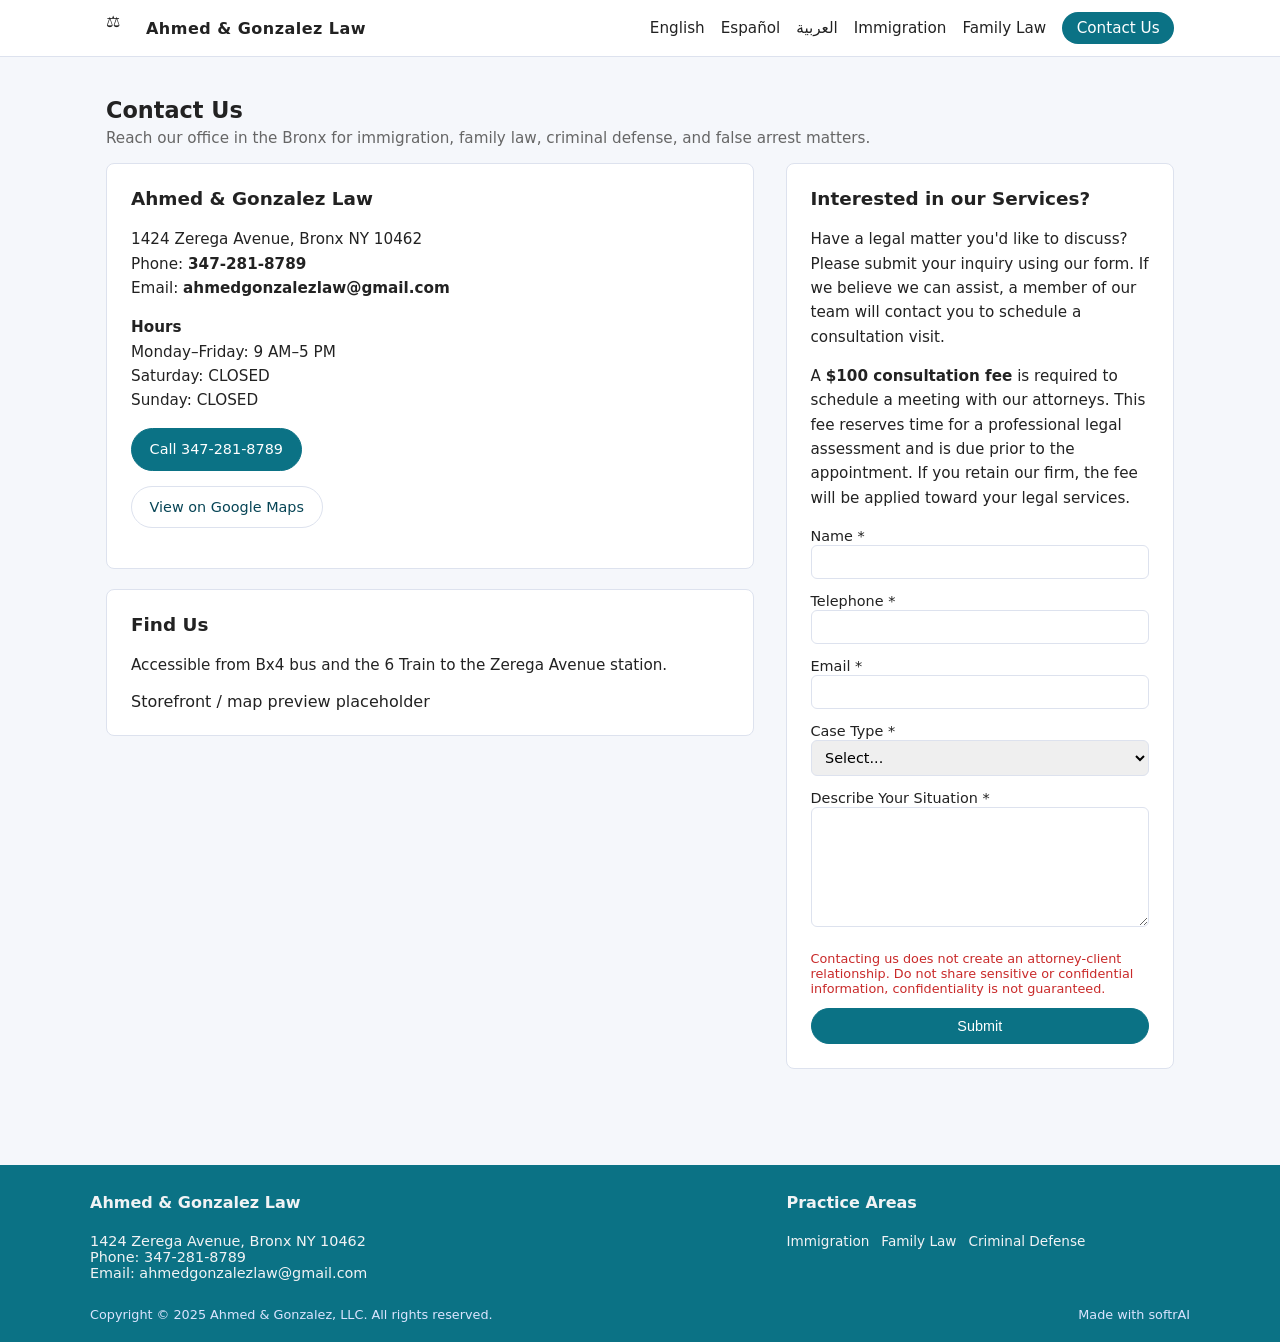
==== contact.html @ 49f2b32b "Add contact.html for Contact Us page This file contains the complete HTML structure for the Contact " ====
<!DOCTYPE html>
<html lang="en">
<head>
  <meta charset="UTF-8">
  <title>Contact Us – Ahmed & Gonzalez Law</title>
  <link rel="stylesheet" href="style.css">
</head>
<body>
<header>
  <div class="navbar">
    <div class="brand">
      <div class="brand-icon">⚖️</div>
      <div class="brand-title">Ahmed & Gonzalez Law</div>
    </div>
    <nav class="nav-links">
      <a href="index.html">English</a>
      <a href="index.html">Español</a>
      <a href="index.html">العربية</a>
      <a href="immigration.html">Immigration</a>
      <a href="family-law.html">Family Law</a>
      <a href="contact.html" class="btn-primary">Contact Us</a>
    </nav>
  </div>
</header>

<main>
  <section class="section">
    <div class="section-header">
      <h2>Contact Us</h2>
      <p>Reach our office in the Bronx for immigration, family law, criminal defense, and false arrest matters.</p>
    </div>
    <div class="grid-2">
      <div>
        <div class="card">
          <h3>Ahmed & Gonzalez Law</h3>
          <p>
            1424 Zerega Avenue, Bronx NY 10462<br>
            Phone: <strong>347‑281‑8789</strong><br>
            Email: <strong>ahmedgonzalezlaw@gmail.com</strong>
          </p>
          <p><strong>Hours</strong><br>
            Monday–Friday: 9 AM–5 PM<br>
            Saturday: CLOSED<br>
            Sunday: CLOSED
          </p>
          <p style="margin-top:0.75rem;">
            <a href="tel:13472818789" class="btn btn-primary">Call 347‑281‑8789</a>
          </p>
          <p style="margin-top:0.75rem;">
            <a href="https://maps.google.com" class="btn btn-outline">View on Google Maps</a>
          </p>
        </div>
        <div class="card" style="margin-top:1.25rem;">
          <h3>Find Us</h3>
          <p>
            Accessible from Bx4 bus and the 6 Train to the Zerega Avenue station.
          </p>
          <div class="map-placeholder">
            Storefront / map preview placeholder
          </div>
        </div>
      </div>
      <div>
        <div class="card">
          <h3>Interested in our Services?</h3>
          <p>
            Have a legal matter you'd like to discuss? Please submit your inquiry using our form. If we believe we can assist,
            a member of our team will contact you to schedule a consultation visit.
          </p>
          <p class="form-note">
            A <strong>$100 consultation fee</strong> is required to schedule a meeting with our attorneys. This fee reserves time
            for a professional legal assessment and is due prior to the appointment. If you retain our firm, the fee will be applied
            toward your legal services.
          </p>
          <form style="margin-top:1rem;">
            <div>
              <label for="name">Name *</label>
              <input id="name" type="text" required>
            </div>
            <div>
              <label for="telephone">Telephone *</label>
              <input id="telephone" type="tel" required>
            </div>
            <div>
              <label for="email">Email *</label>
              <input id="email" type="email" required>
            </div>
            <div>
              <label for="case-type">Case Type *</label>
              <select id="case-type" required>
                <option value="">Select...</option>
                <option>Immigration</option>
                <option>Family Law</option>
                <option>Criminal Defense</option>
                <option>False Arrest</option>
                <option>Other</option>
              </select>
            </div>
            <div>
              <label for="description">Describe Your Situation *</label>
              <textarea id="description" required></textarea>
            </div>
            <div class="disclaimer">
              Contacting us does not create an attorney‑client relationship. Do not share sensitive or confidential information,
              confidentiality is not guaranteed.
            </div>
            <button type="submit" class="btn btn-primary">Submit</button>
          </form>
        </div>
      </div>
    </div>
  </section>
</main>

<footer>
  <div class="footer-inner">
    <div>
      <h4>Ahmed & Gonzalez Law</h4>
      <p>
        1424 Zerega Avenue, Bronx NY 10462<br>
        Phone: 347‑281‑8789<br>
        Email: ahmedgonzalezlaw@gmail.com
      </p>
    </div>
    <div>
      <h4>Practice Areas</h4>
      <div class="footer-links">
        <a href="immigration.html">Immigration</a>
        <a href="family-law.html">Family Law</a>
        <a href="contact.html">Criminal Defense</a>
      </div>
    </div>
  </div>
  <div class="footer-bottom">
    <span>Copyright © 2025 Ahmed & Gonzalez, LLC. All rights reserved.</span>
    <span>Made with softrAI</span>
  </div>
</footer>
</body>
</html>
---- style.css ----
:root {
  --primary: #0b7285;
  --primary-dark: #074556;
  --accent: #1c7ed6;
  --bg: #f5f7fb;
  --text: #222;
  --muted: #666;
  --danger: #c92a2a;
  --border: #dde2ee;
  --card-bg: #ffffff;
  --footer-bg: #0b7285;
  --footer-text: #f1f3f5;
  --max-width: 1100px;
  --radius: 8px;
}

*,
*::before,
*::after {
  box-sizing: border-box;
}

body {
  margin: 0;
  font-family: system-ui, -apple-system, BlinkMacSystemFont, "Segoe UI", sans-serif;
  background: var(--bg);
  color: var(--text);
}

a {
  color: var(--accent);
  text-decoration: none;
}

a:hover {
  text-decoration: underline;
}

header {
  background: #ffffff;
  border-bottom: 1px solid var(--border);
}

.navbar {
  max-width: var(--max-width);
  margin: 0 auto;
  padding: 0.75rem 1rem;
  display: flex;
  align-items: center;
  justify-content: space-between;
}

.brand {
  display: flex;
  align-items: center;
  gap: 0.5rem;
}

.brand-icon {
  width: 32px;
  height: 32px;
}

.brand-title {
  font-weight: 600;
  letter-spacing: 0.03em;
}

.nav-links {
  display: flex;
  align-items: center;
  gap: 1rem;
  font-size: 0.95rem;
}

.nav-links a {
  color: var(--text);
  font-weight: 500;
}

.nav-links .btn-primary {
  padding: 0.45rem 0.9rem;
  border-radius: 999px;
  background: var(--primary);
  color: #fff;
  border: none;
}

.nav-links .btn-primary:hover {
  background: var(--primary-dark);
  text-decoration: none;
}

/* Hero */

.hero {
  background: linear-gradient(
      to bottom,
      rgba(7, 69, 86, 0.85),
      rgba(7, 69, 86, 0.92)
    ),
    url("images/statue.jpg") center/cover no-repeat;
  color: #fff;
  padding: 4rem 1rem 3rem;
}

.hero-inner {
  max-width: var(--max-width);
  margin: 0 auto;
  display: grid;
  grid-template-columns: minmax(0, 2fr) minmax(0, 1.2fr);
  gap: 2.5rem;
}

.hero-main h1 {
  font-size: 2.4rem;
  margin-bottom: 0.75rem;
}

.hero-main p {
  font-size: 1.05rem;
  line-height: 1.6;
  max-width: 620px;
}

.hero-languages {
  margin-top: 1.75rem;
  display: flex;
  flex-wrap: wrap;
  gap: 0.75rem;
}

.btn-pill {
  padding: 0.55rem 1.1rem;
  border-radius: 999px;
  border: 1px solid #fff;
  background: transparent;
  color: #fff;
  font-size: 0.9rem;
  cursor: pointer;
}

.btn-pill.primary {
  background: #fff;
  color: var(--primary-dark);
}

.hero-side {
  background: rgba(255, 255, 255, 0.08);
  border-radius: var(--radius);
  padding: 1.5rem;
  border: 1px solid rgba(255, 255, 255, 0.25);
}

.hero-side h2 {
  font-size: 1.1rem;
  margin-bottom: 0.75rem;
}

.hero-side p {
  font-size: 0.95rem;
  line-height: 1.5;
}

/* Main layout */

main {
  max-width: var(--max-width);
  margin: 0 auto;
  padding: 2.5rem 1rem 3.5rem;
}

.section {
  margin-bottom: 2.5rem;
}

.section-header {
  margin-bottom: 1rem;
}

.section-header h2 {
  font-size: 1.4rem;
  margin: 0;
}

.section-header p {
  margin: 0.35rem 0 0;
  color: var(--muted);
  font-size: 0.95rem;
}

.card {
  background: var(--card-bg);
  border-radius: var(--radius);
  border: 1px solid var(--border);
  padding: 1.5rem;
}

.card + .card {
  margin-top: 1.25rem;
}

.card h3 {
  margin-top: 0;
  font-size: 1.15rem;
}

.card p {
  font-size: 0.95rem;
  line-height: 1.6;
}

.card ul {
  margin: 0.5rem 0 0.5rem 1.2rem;
  padding: 0;
  font-size: 0.95rem;
}

.card li {
  margin-bottom: 0.25rem;
}

/* Two-column content */

.grid-2 {
  display: grid;
  grid-template-columns: minmax(0, 2fr) minmax(0, 1.2fr);
  gap: 2rem;
}

.sidebar {
  background: var(--card-bg);
  border-radius: var(--radius);
  border: 1px solid var(--border);
  padding: 1.25rem 1.5rem;
}

.sidebar h3 {
  margin-top: 0;
}

.sidebar p {
  font-size: 0.95rem;
  color: var(--muted);
}

.sidebar .btn-primary {
  display: inline-block;
  margin-top: 0.75rem;
}

/* Buttons */

.btn {
  display: inline-block;
  padding: 0.55rem 1.1rem;
  border-radius: 999px;
  border: 1px solid var(--border);
  background: #fff;
  color: var(--primary-dark);
  font-size: 0.9rem;
  cursor: pointer;
}

.btn-primary {
  border-color: var(--primary);
  background: var(--primary);
  color: #fff;
}

.btn-primary:hover {
  background: var(--primary-dark);
}

.btn-outline {
  background: transparent;
}

/* Forms */

form {
  display: grid;
  gap: 0.75rem;
}

label {
  font-size: 0.9rem;
  font-weight: 500;
}

input,
select,
textarea {
  width: 100%;
  padding: 0.5rem 0.6rem;
  border-radius: 6px;
  border: 1px solid var(--border);
  font-size: 0.9rem;
  font-family: inherit;
}

textarea {
  min-height: 120px;
  resize: vertical;
}

.disclaimer {
  font-size: 0.8rem;
  color: var(--danger);
  margin-top: 0.5rem;
}

/* Footer */

footer {
  background: var(--footer-bg);
  color: var(--footer-text);
  padding: 1.75rem 1rem 1.25rem;
}

.footer-inner {
  max-width: var(--max-width);
  margin: 0 auto;
  display: grid;
  grid-template-columns: minmax(0, 2fr) minmax(0, 1.2fr);
  gap: 1.5rem;
  font-size: 0.9rem;
}

.footer-inner h4 {
  margin-top: 0;
  font-size: 1rem;
}

.footer-links {
  display: flex;
  flex-wrap: wrap;
  gap: 0.75rem;
  margin-top: 0.5rem;
}

.footer-links a {
  color: var(--footer-text);
  font-size: 0.85rem;
}

.footer-bottom {
  max-width: var(--max-width);
  margin: 0.75rem auto 0;
  font-size: 0.8rem;
  color: #dbe4ff;
  display: flex;
  justify-content: space-between;
  flex-wrap: wrap;
}

/* Responsive */

@media (max-width: 900px) {
  .hero-inner,
  .grid-2,
  .footer-inner {
    grid-template-columns: minmax(0, 1fr);
  }
}

@media (max-width: 640px) {
  .nav-links {
    display: none;
  }
}
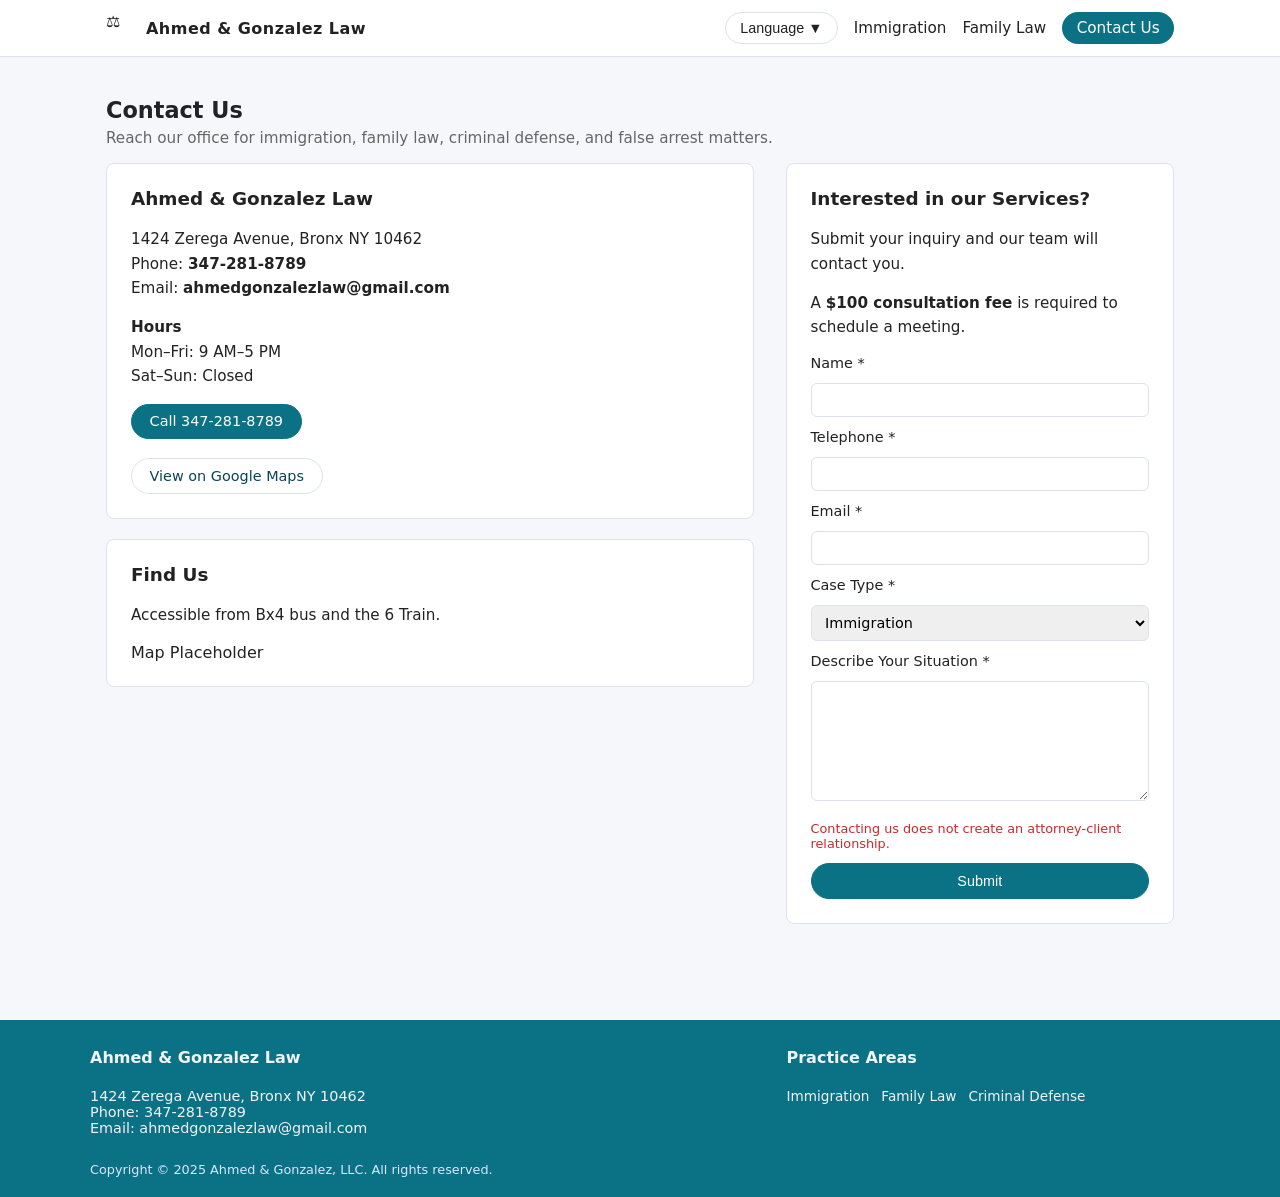
==== commit b5353a6b: "Refactor contact.html by removing header and footer Removed header and footer sections, updated cont" ====
--- a/contact.html
+++ b/contact.html
@@ -4,31 +4,20 @@
   <meta charset="UTF-8">
   <title>Contact Us – Ahmed & Gonzalez Law</title>
   <link rel="stylesheet" href="style.css">
+  <script src="include.js" defer></script>
 </head>
+
 <body>
-<header>
-  <div class="navbar">
-    <div class="brand">
-      <div class="brand-icon">⚖️</div>
-      <div class="brand-title">Ahmed & Gonzalez Law</div>
-    </div>
-    <nav class="nav-links">
-      <a href="index.html">English</a>
-      <a href="index.html">Español</a>
-      <a href="index.html">العربية</a>
-      <a href="immigration.html">Immigration</a>
-      <a href="family-law.html">Family Law</a>
-      <a href="contact.html" class="btn-primary">Contact Us</a>
-    </nav>
-  </div>
-</header>
+
+<div data-include="header.html"></div>
 
 <main>
   <section class="section">
     <div class="section-header">
       <h2>Contact Us</h2>
-      <p>Reach our office in the Bronx for immigration, family law, criminal defense, and false arrest matters.</p>
+      <p>Reach our office for immigration, family law, criminal defense, and false arrest matters.</p>
     </div>
+
     <div class="grid-2">
       <div>
         <div class="card">
@@ -38,73 +27,59 @@
             Phone: <strong>347‑281‑8789</strong><br>
             Email: <strong>ahmedgonzalezlaw@gmail.com</strong>
           </p>
+
           <p><strong>Hours</strong><br>
-            Monday–Friday: 9 AM–5 PM<br>
-            Saturday: CLOSED<br>
-            Sunday: CLOSED
+            Mon–Fri: 9 AM–5 PM<br>
+            Sat–Sun: Closed
           </p>
-          <p style="margin-top:0.75rem;">
-            <a href="tel:13472818789" class="btn btn-primary">Call 347‑281‑8789</a>
-          </p>
-          <p style="margin-top:0.75rem;">
-            <a href="https://maps.google.com" class="btn btn-outline">View on Google Maps</a>
-          </p>
+
+          <a href="tel:13472818789" class="btn btn-primary">Call 347‑281‑8789</a>
+          <br><br>
+          <a href="https://maps.google.com" class="btn btn-outline">View on Google Maps</a>
         </div>
+
         <div class="card" style="margin-top:1.25rem;">
           <h3>Find Us</h3>
-          <p>
-            Accessible from Bx4 bus and the 6 Train to the Zerega Avenue station.
-          </p>
-          <div class="map-placeholder">
-            Storefront / map preview placeholder
-          </div>
+          <p>Accessible from Bx4 bus and the 6 Train.</p>
+          <div class="map-placeholder">Map Placeholder</div>
         </div>
       </div>
+
       <div>
         <div class="card">
           <h3>Interested in our Services?</h3>
-          <p>
-            Have a legal matter you'd like to discuss? Please submit your inquiry using our form. If we believe we can assist,
-            a member of our team will contact you to schedule a consultation visit.
+          <p>Submit your inquiry and our team will contact you.</p>
+
+          <p class="form-note">
+            A <strong>$100 consultation fee</strong> is required to schedule a meeting.
           </p>
-          <p class="form-note">
-            A <strong>$100 consultation fee</strong> is required to schedule a meeting with our attorneys. This fee reserves time
-            for a professional legal assessment and is due prior to the appointment. If you retain our firm, the fee will be applied
-            toward your legal services.
-          </p>
-          <form style="margin-top:1rem;">
-            <div>
-              <label for="name">Name *</label>
-              <input id="name" type="text" required>
+
+          <form>
+            <label>Name *</label>
+            <input type="text" required>
+
+            <label>Telephone *</label>
+            <input type="tel" required>
+
+            <label>Email *</label>
+            <input type="email" required>
+
+            <label>Case Type *</label>
+            <select required>
+              <option>Immigration</option>
+              <option>Family Law</option>
+              <option>Criminal Defense</option>
+              <option>False Arrest</option>
+            </select>
+
+            <label>Describe Your Situation *</label>
+            <textarea required></textarea>
+
+            <div class="disclaimer">
+              Contacting us does not create an attorney‑client relationship.
             </div>
-            <div>
-              <label for="telephone">Telephone *</label>
-              <input id="telephone" type="tel" required>
-            </div>
-            <div>
-              <label for="email">Email *</label>
-              <input id="email" type="email" required>
-            </div>
-            <div>
-              <label for="case-type">Case Type *</label>
-              <select id="case-type" required>
-                <option value="">Select...</option>
-                <option>Immigration</option>
-                <option>Family Law</option>
-                <option>Criminal Defense</option>
-                <option>False Arrest</option>
-                <option>Other</option>
-              </select>
-            </div>
-            <div>
-              <label for="description">Describe Your Situation *</label>
-              <textarea id="description" required></textarea>
-            </div>
-            <div class="disclaimer">
-              Contacting us does not create an attorney‑client relationship. Do not share sensitive or confidential information,
-              confidentiality is not guaranteed.
-            </div>
-            <button type="submit" class="btn btn-primary">Submit</button>
+
+            <button class="btn btn-primary">Submit</button>
           </form>
         </div>
       </div>
@@ -112,29 +87,7 @@
   </section>
 </main>
 
-<footer>
-  <div class="footer-inner">
-    <div>
-      <h4>Ahmed & Gonzalez Law</h4>
-      <p>
-        1424 Zerega Avenue, Bronx NY 10462<br>
-        Phone: 347‑281‑8789<br>
-        Email: ahmedgonzalezlaw@gmail.com
-      </p>
-    </div>
-    <div>
-      <h4>Practice Areas</h4>
-      <div class="footer-links">
-        <a href="immigration.html">Immigration</a>
-        <a href="family-law.html">Family Law</a>
-        <a href="contact.html">Criminal Defense</a>
-      </div>
-    </div>
-  </div>
-  <div class="footer-bottom">
-    <span>Copyright © 2025 Ahmed & Gonzalez, LLC. All rights reserved.</span>
-    <span>Made with softrAI</span>
-  </div>
-</footer>
+<div data-include="footer.html"></div>
+
 </body>
 </html>
--- a/style.css
+++ b/style.css
@@ -369,3 +369,48 @@
     display: none;
   }
 }
+
+/* Dropdown */
+.dropdown {
+  position: relative;
+}
+
+.dropdown-btn {
+  background: #fff;
+  border: 1px solid var(--border);
+  padding: 0.45rem 0.9rem;
+  border-radius: 999px;
+  cursor: pointer;
+  font-size: 0.9rem;
+  color: var(--text);
+}
+
+.dropdown-btn:hover {
+  background: var(--bg);
+}
+
+.dropdown-menu {
+  display: none;
+  position: absolute;
+  top: 110%;
+  left: 0;
+  background: #fff;
+  border: 1px solid var(--border);
+  border-radius: var(--radius);
+  box-shadow: 0 4px 12px rgba(0,0,0,0.08);
+  min-width: 140px;
+  padding: 0.5rem 0;
+  z-index: 20;
+}
+
+.dropdown-menu a {
+  display: block;
+  padding: 0.5rem 1rem;
+  color: var(--text);
+  font-size: 0.9rem;
+}
+
+.dropdown-menu a:hover {
+  background: var(--bg);
+}
+
